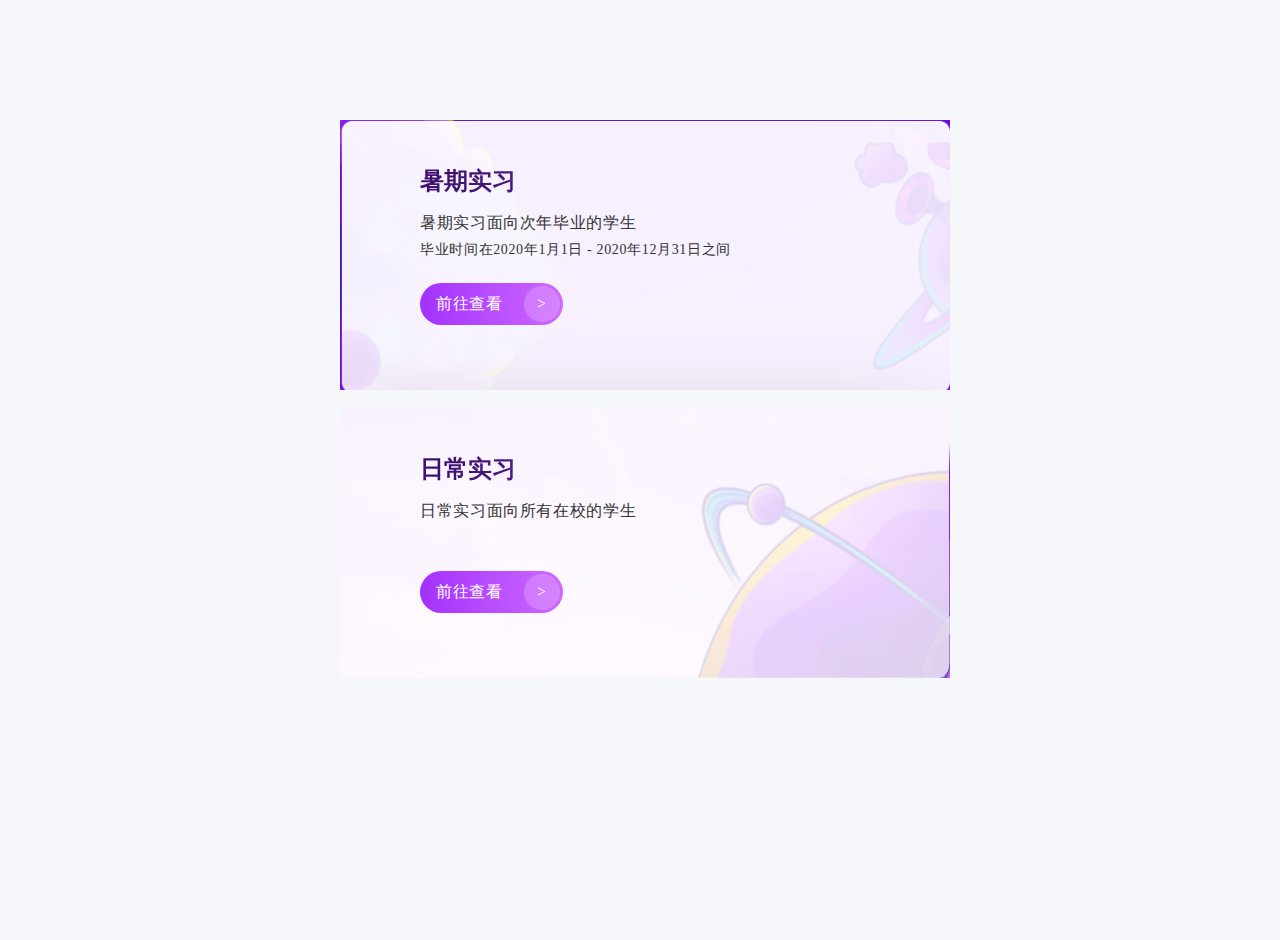
==== html/sdutent.html @ 69a460d9 "吉世恺改" ====
<!DOCTYPE html>
<html lang="en">
<head>
	<meta charset="UTF-8">
	<title>实习生招聘</title>
	<link rel="stylesheet" href="../css/sdutent.css">
</head>
<body>
	<div class="view-container">
		<div class="view_wrap">
			<div class="summer">
				<div class="title">暑期实习</div>
				<div class="intro">
					<div class="intro_text">暑期实习面向次年毕业的学生</div>
					<div class="time">毕业时间在2020年1月1日 - 2020年12月31日之间</div>
				</div>
				<div class="btn">
					<div class="btn_title">前往查看</div>
					<div class="arrow_wrap">
						<i>></i>
					</div>
				</div>
			</div>
			<br>
			<div class="richang">
				<div class="title">日常实习</div>
				<div class="intro">
					<div class="intro_text">日常实习面向所有在校的学生</div>
				</div>
				<div class="btn">
					<div class="btn_title">前往查看</div>
					<div class="arrow_wrap">
						<i>></i>
					</div>
				</div>
			</div>
		</div>
	</div>
</body>
</html>
---- css/sdutent.css ----
*{
	padding:0px;
	margin:0px;
}
.view-container{
	background: #f5f7fa;
	min-height: 700px;
	padding:120px 0;
	background-image:url(../images/bj.png);
	background-size: cover;
}
.view-container .view_wrap{
	width:600px;
	height:650px;
	/*background:red;*/
	margin:0 auto;
}
.view-container .view_wrap .summer{
	width:450px;
	height:180px;
	padding:45px 80px;
	/*background:white;*/
	background-color:rgba(0,0,0,0.1);
	background-image:url(../images/bj3.png);
	background-size:100%;
}
.view-container .view_wrap .summer .title{
	font-size: 24px;
	font-weight: 600;
	background-image: linear-gradient(118deg,#3a0f68,#8038ca);
	-webkit-background-clip: text;
	background-clip: text;
	color: transparent;
	height: 33px;
	line-height: 33px;
	margin-bottom: 11px;
}
.view-container .view_wrap .summer .intro{
    height: 54px;
	margin-bottom: 20px;
}
.view-container .view_wrap .summer .intro .intro_text{
	font-size: 16px;
	line-height: 27px;
	color: #333;
	letter-spacing: .64px;
}
.view-container .view_wrap .summer .intro .time{
    font-size: 14px;
	line-height: 27px;
	color: #333;
	letter-spacing: .64px;
}
.view-container .view_wrap .summer .btn{
	width: 127px;
	height: 42px;
	border-radius: 24px;
	background-image: linear-gradient(270deg,#ce69ff,#a331ff);
	padding-left: 16px;
	position: relative;
	display: flex;
	align-items: center;
}
.view-container .view_wrap .summer .btn .btn_title{
	font-size: 16px;
	font-weight: 400;
	color: #fff;
	letter-spacing: .7px;
}
.view-container .view_wrap .summer .btn .arrow_wrap{
	color: #fff;
	width: 36px;
	height: 36px;
	border-radius: 36px;
	background-color: hsla(0,0%,100%,.19);
	line-height: 36px;
	position: absolute;
	right: 3px;
	font-size: 16px;
}
.view-container .view_wrap .summer .btn .arrow_wrap i{
	padding:12px;
}
.view-container .view_wrap .richang{
	width:450px;
	height:180px;
	padding:45px 80px;
	background:white;
	/*background-color:rgba(0,0,0,0.1);*/
	background:url(../images/bj2.png) 100% 100% no-repeat;
	/*background-size:100%;*/
}
.view-container .view_wrap .richang .title{
	font-size: 24px;
	font-weight: 600;
	background-image: linear-gradient(118deg,#3a0f68,#8038ca);
	-webkit-background-clip: text;
	background-clip: text;
	color: transparent;
	height: 33px;
	line-height: 33px;
	margin-bottom: 11px;
}
.view-container .view_wrap .richang .intro{
    height: 54px;
	margin-bottom: 20px;
}
.view-container .view_wrap .richang .intro .intro_text{
	font-size: 16px;
	line-height: 27px;
	color: #333;
	letter-spacing: .64px;
}
.view-container .view_wrap .richang .intro .time{
    font-size: 14px;
	line-height: 27px;
	color: #333;
	letter-spacing: .64px;
}
.view-container .view_wrap .richang .btn{
	width: 127px;
	height: 42px;
	border-radius: 24px;
	background-image: linear-gradient(270deg,#ce69ff,#a331ff);
	padding-left: 16px;
	position: relative;
	display: flex;
	align-items: center;
}
.view-container .view_wrap .richang .btn .btn_title{
	font-size: 16px;
	font-weight: 400;
	color: #fff;
	letter-spacing: .7px;
}
.view-container .view_wrap .richang .btn .arrow_wrap{
	color: #fff;
	width: 36px;
	height: 36px;
	border-radius: 36px;
	background-color: hsla(0,0%,100%,.19);
	line-height: 36px;
	position: absolute;
	right: 3px;
	font-size: 16px;
}
.view-container .view_wrap .richang .btn .arrow_wrap i{
	padding:12px;
}
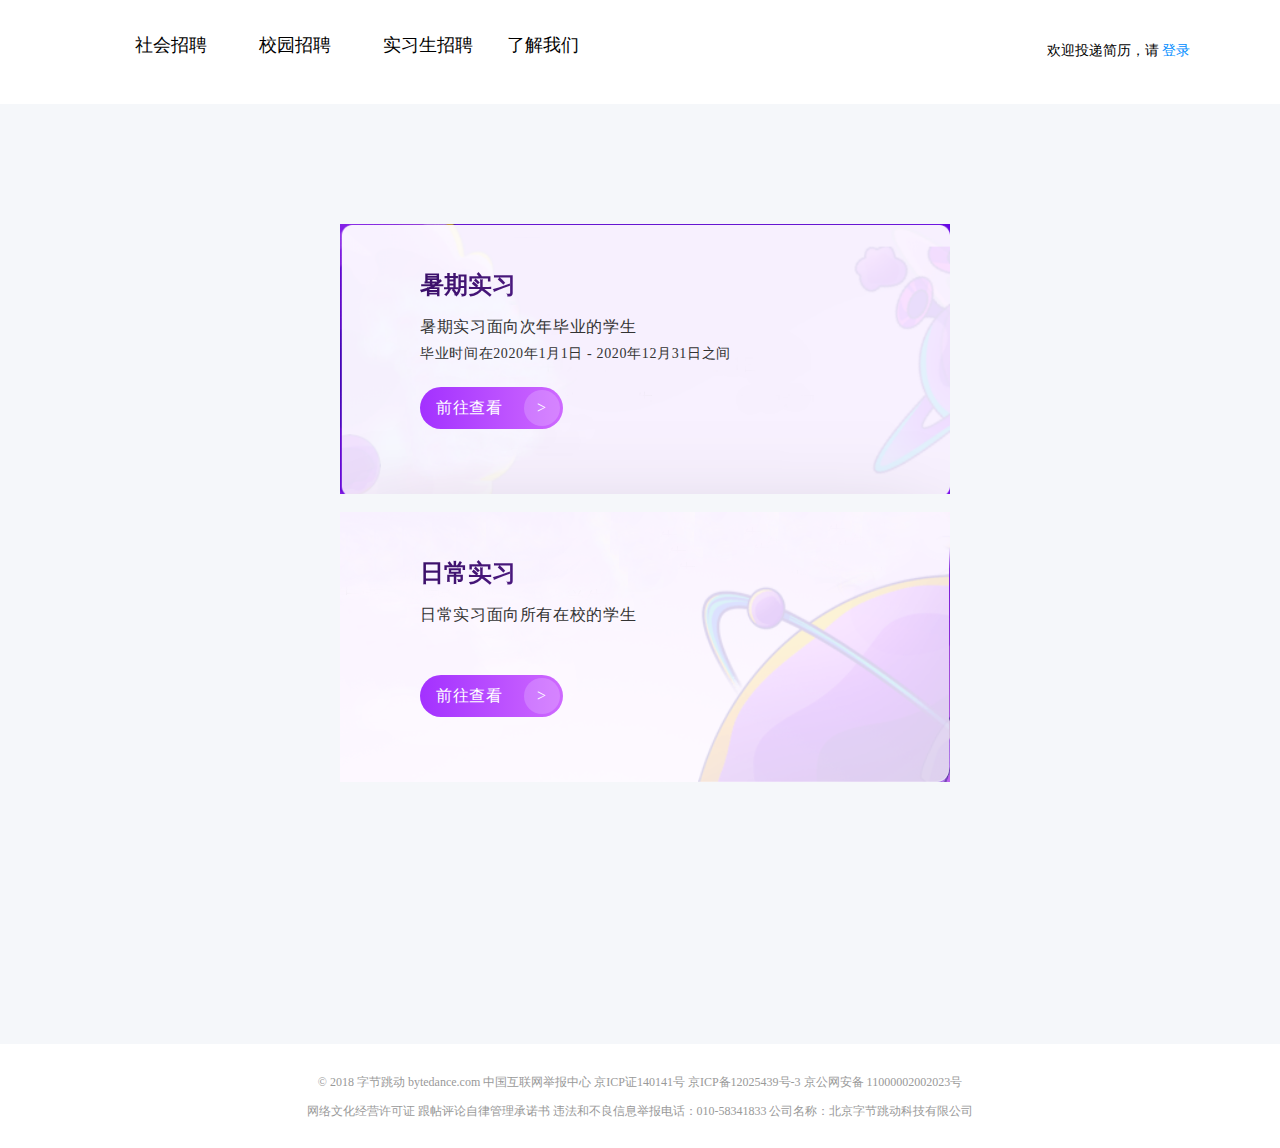
==== commit 3857edf4: "吉世恺改" ====
--- a/html/sdutent.html
+++ b/html/sdutent.html
@@ -4,8 +4,10 @@
 	<meta charset="UTF-8">
 	<title>实习生招聘</title>
 	<link rel="stylesheet" href="../css/sdutent.css">
+	<script src="../js/student.js"></script>
 </head>
 <body>
+	<iframe src="topnav.html" width="100%" height="100px" frameborder="0" scrolling="no" id="mainbg1"></iframe>
 	<div class="view-container">
 		<div class="view_wrap">
 			<div class="summer">
@@ -32,9 +34,10 @@
 					<div class="arrow_wrap">
 						<i>></i>
 					</div>
-				</div>
+			</div>
 			</div>
 		</div>
 	</div>
+	<iframe src="bottom.html" width="100%" height="100px" frameborder="0" scrolling="no" id="mainbg1"></iframe>
 </body>
 </html>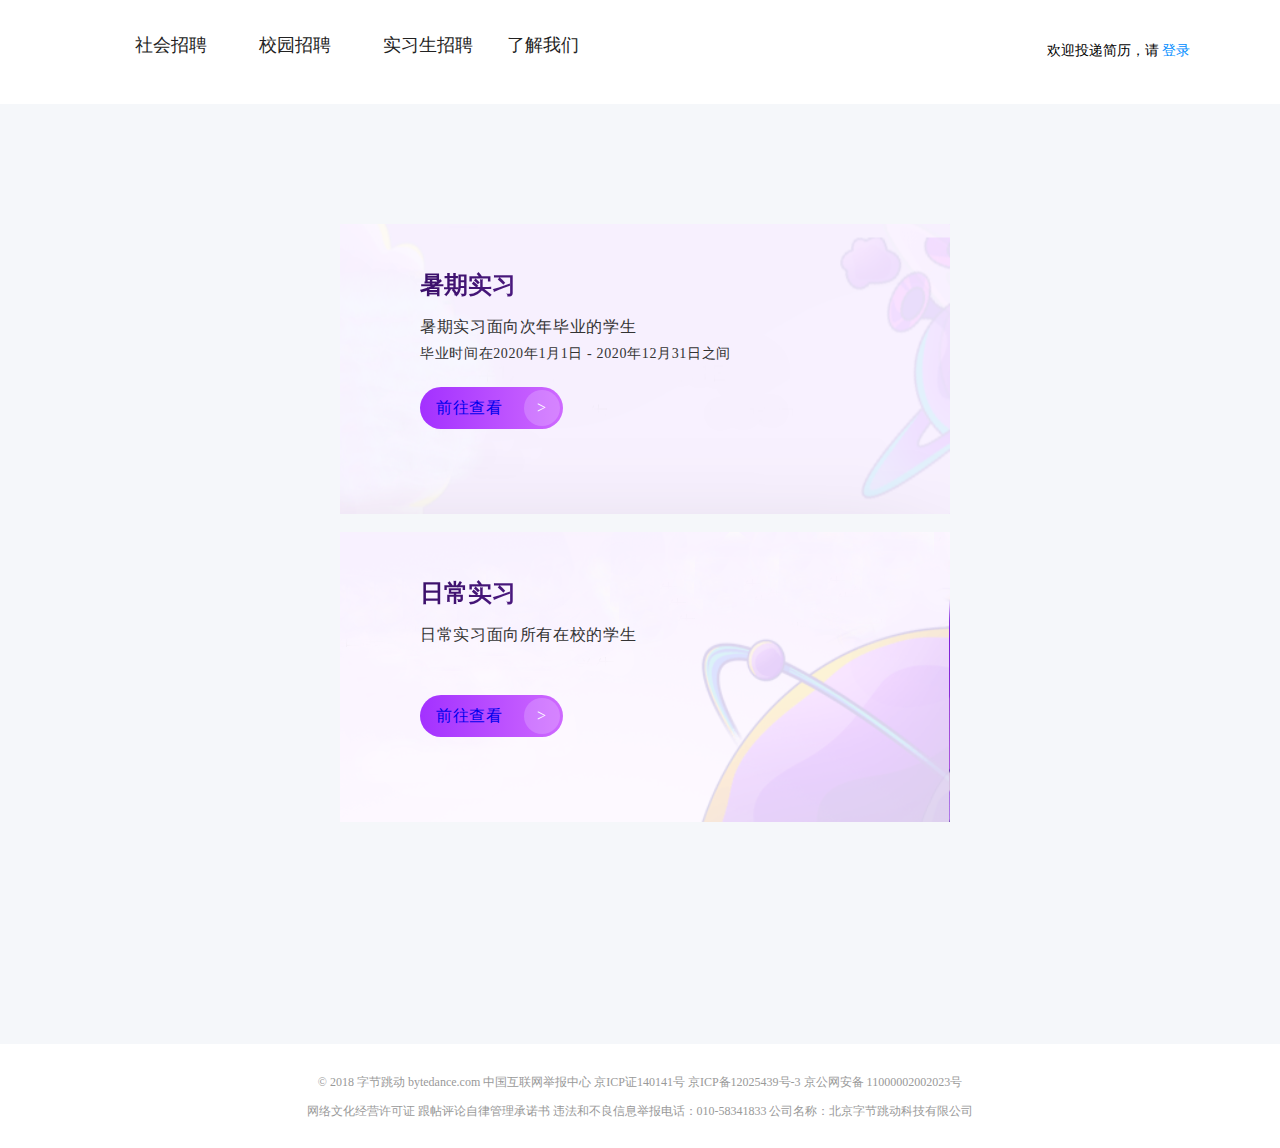
==== commit 63283bcf: "吉世恺" ====
--- a/html/sdutent.html
+++ b/html/sdutent.html
@@ -4,7 +4,6 @@
 	<meta charset="UTF-8">
 	<title>实习生招聘</title>
 	<link rel="stylesheet" href="../css/sdutent.css">
-	<script src="../js/student.js"></script>
 </head>
 <body>
 	<iframe src="topnav.html" width="100%" height="100px" frameborder="0" scrolling="no" id="mainbg1"></iframe>
@@ -17,7 +16,7 @@
 					<div class="time">毕业时间在2020年1月1日 - 2020年12月31日之间</div>
 				</div>
 				<div class="btn">
-					<div class="btn_title">前往查看</div>
+					<div class="btn_title"><a href="index.html">前往查看</a></div>
 					<div class="arrow_wrap">
 						<i>></i>
 					</div>
@@ -30,7 +29,7 @@
 					<div class="intro_text">日常实习面向所有在校的学生</div>
 				</div>
 				<div class="btn">
-					<div class="btn_title">前往查看</div>
+					<div class="btn_title"><a href="https://job.bytedance.com/intern">前往查看</a></div>
 					<div class="arrow_wrap">
 						<i>></i>
 					</div>
--- a/css/sdutent.css
+++ b/css/sdutent.css
@@ -1,6 +1,9 @@
 *{
 	padding:0px;
 	margin:0px;
+}
+a{
+	text-decoration: none;
 }
 .view-container{
 	background: #f5f7fa;
@@ -17,12 +20,9 @@
 }
 .view-container .view_wrap .summer{
 	width:450px;
-	height:180px;
+	height:200px;
 	padding:45px 80px;
-	/*background:white;*/
-	background-color:rgba(0,0,0,0.1);
-	background-image:url(../images/bj3.png);
-	background-size:100%;
+	background:url(../images/bj3.png)100% no-repeat;
 }
 .view-container .view_wrap .summer .title{
 	font-size: 24px;
@@ -83,12 +83,9 @@
 }
 .view-container .view_wrap .richang{
 	width:450px;
-	height:180px;
+	height:200px;
 	padding:45px 80px;
-	background:white;
-	/*background-color:rgba(0,0,0,0.1);*/
-	background:url(../images/bj2.png) 100% 100% no-repeat;
-	/*background-size:100%;*/
+	background:url(../images/bj2.png)100% no-repeat;
 }
 .view-container .view_wrap .richang .title{
 	font-size: 24px;
